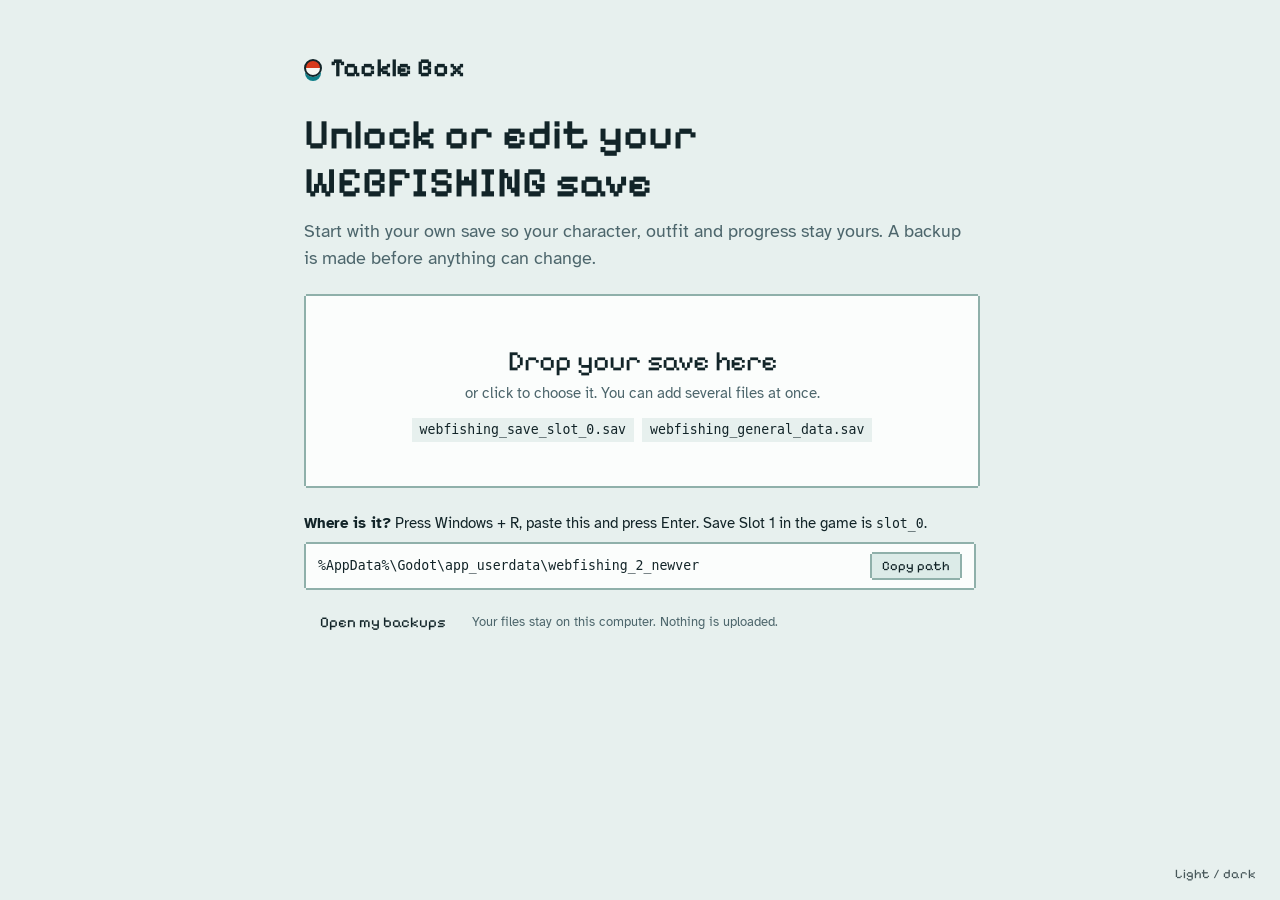
==== index.html @ 5edb7e79 "Split the editor into folders and add unlock, backups, fish maker and organizing Replaces the single" ====
<!doctype html>
<html lang="en">
<head>
<meta charset="utf-8">
<meta name="viewport" content="width=device-width,initial-scale=1">
<title>Tackle Box, a WEBFISHING save editor</title>
<link rel="preconnect" href="https://fonts.googleapis.com">
<link rel="stylesheet" href="https://fonts.googleapis.com/css2?family=Atkinson+Hyperlegible:wght@400;700&family=Pixelify+Sans:wght@500;600;700&display=swap">
<link rel="stylesheet" href="css/theme.css">
<link rel="stylesheet" href="css/base.css">
<link rel="stylesheet" href="css/components.css">
<link rel="stylesheet" href="css/views.css">
</head>
<body>
<svg width="0" height="0" aria-hidden="true" style="position:absolute"><defs id="tints"></defs></svg>
<div id="app"></div>
<div id="toasts" aria-live="polite"></div>
<div id="veil">Drop to open</div>
<button id="theme" class="btn ghost small" type="button" aria-label="Switch light or dark theme">Light / dark</button>
<input id="picker" type="file" accept=".sav,.backup" multiple hidden>
<noscript>This editor needs JavaScript.</noscript>

<!-- Plain scripts, not modules, so the page also works when opened straight from disk. Order matters. -->
<script src="js/core/variant.js"></script>
<script src="js/core/nodes.js"></script>
<script src="js/core/diff.js"></script>
<script src="js/core/zip.js"></script>
<script src="js/data/items.js"></script>
<script src="js/data/cosmetics.js"></script>
<script src="js/data/gear.js"></script>
<script src="js/data/secrets.js"></script>
<script src="js/data/item-order.js"></script>
<script src="js/data/fresh-save.js"></script>
<script src="js/app/dom.js"></script>
<script src="js/app/ui.js"></script>
<script src="js/app/catalog.js"></script>
<script src="js/app/fish.js"></script>
<script src="js/app/actions.js"></script>
<script src="js/app/state.js"></script>
<script src="js/app/backups.js"></script>
<script src="js/app/files.js"></script>
<script src="js/app/safety.js"></script>
<script src="js/app/doll.js"></script>
<script src="js/app/save-dialog.js"></script>
<script src="js/app/unlock-dialog.js"></script>
<script src="js/views/start.js"></script>
<script src="js/views/simple.js"></script>
<script src="js/views/progress.js"></script>
<script src="js/views/inventory.js"></script>
<script src="js/views/fish-maker.js"></script>
<script src="js/views/journal.js"></script>
<script src="js/views/cosmetics.js"></script>
<script src="js/views/secrets.js"></script>
<script src="js/views/quests.js"></script>
<script src="js/views/gear.js"></script>
<script src="js/views/settings.js"></script>
<script src="js/views/changes.js"></script>
<script src="js/views/backups.js"></script>
<script src="js/views/fresh.js"></script>
<script src="js/views/raw.js"></script>
<script src="js/app/shell.js"></script>
<script src="js/main.js"></script>
</body>
</html>
---- css/theme.css ----
/* Colours. --paper sits behind every picture: pale water, so both dark ink and cream art show up. */
:root{
  --bg:#0f1c24; --surface:#162832; --surface2:#1e3643; --line:#33505f; --text:#e9f2ee; --muted:#9bb2b8;
  --accent:#ff5a3c; --accent-ink:#1b0a06; --water:#58c7cf; --good:#8fd68a; --warn:#ffcf5c; --bad:#ff8a7a; --gold:#ffd166;
  --r0:#a7b6b2; --r1:#6ec6ff; --r2:#7ee0a1; --r3:#c9a0ff; --r4:#ffd166; --r5:#ff7a8a;
  --paper:#a9c7c0; --ink:#101c31;
  color-scheme:dark;
}
:root[data-theme="light"]{
  --bg:#e7f0ee; --surface:#fbfdfc; --surface2:#dcebe8; --line:#8fb0aa; --text:#122428; --muted:#4d666c;
  --accent:#d63a1c; --accent-ink:#ffffff; --water:#0f7f89; --good:#2c7a34; --warn:#8a6100; --bad:#b3261e; --gold:#8a6100;
  --r0:#6d7f7b; --r1:#1b78b8; --r2:#25825a; --r3:#7a45c2; --r4:#a87400; --r5:#c4304a; color-scheme:light;
}
@media (prefers-color-scheme: light){
  :root:not([data-theme="dark"]){
    --bg:#e7f0ee; --surface:#fbfdfc; --surface2:#dcebe8; --line:#8fb0aa; --text:#122428; --muted:#4d666c;
    --accent:#d63a1c; --accent-ink:#ffffff; --water:#0f7f89; --good:#2c7a34; --warn:#8a6100; --bad:#b3261e; --gold:#8a6100;
    --r0:#6d7f7b; --r1:#1b78b8; --r2:#25825a; --r3:#7a45c2; --r4:#a87400; --r5:#c4304a; color-scheme:light;
  }
}
---- css/base.css ----
*{box-sizing:border-box}
html,body{margin:0;height:100%}
body{background:var(--bg);color:var(--text);font:15px/1.5 "Atkinson Hyperlegible",system-ui,-apple-system,"Segoe UI",sans-serif;-webkit-font-smoothing:antialiased;font-variant-ligatures:none}
h1,h2,h3,h4,.brand-name,.btn,.nav,.drop-title{font-family:"Pixelify Sans","Atkinson Hyperlegible",system-ui,sans-serif}
h1{font-size:30px;line-height:1.15;margin:0 0 4px;font-weight:600}
h2{font-size:22px;margin:0;font-weight:600}
h3{font-size:18px;margin:0 0 10px;font-weight:600}
h4{font-size:16px;margin:14px 0 6px}
p{margin:0 0 10px}
code{font-family:ui-monospace,"Cascadia Code",Consolas,monospace;font-size:.88em}
.muted{color:var(--muted)} .small{font-size:13px} .warn{color:var(--warn)}
a{color:var(--water)}
:focus-visible{outline:3px solid var(--water);outline-offset:2px}
/* pixel-notched surfaces: the one signature */
.px{box-shadow:0 -2px 0 0 var(--line),0 2px 0 0 var(--line),-2px 0 0 0 var(--line),2px 0 0 0 var(--line);background:var(--surface);margin:2px}

.block{display:block} .right{text-align:right} .gold{color:var(--gold)}
.spacer{flex:1}
.link{font:inherit;background:none;border:0;padding:0;color:var(--water);text-decoration:underline;cursor:pointer}
details>summary{cursor:pointer}
@media (prefers-reduced-motion:reduce){*{transition:none!important;animation:none!important}}
button,input,select{font-variant-ligatures:none}
---- css/components.css ----
#app{min-height:100%;display:flex;flex-direction:column}
.top{display:flex;align-items:center;gap:8px;padding:10px 16px;background:var(--surface);border-bottom:2px solid var(--line);position:sticky;top:0;z-index:20;flex-wrap:wrap}
.brand{display:flex;align-items:center;gap:8px}
.brand-name{font-size:20px;font-weight:700;letter-spacing:.2px}
.brand.big .brand-name{font-size:26px}
.bobber{width:18px;height:18px;border-radius:50%;background:linear-gradient(var(--accent) 0 50%,#f6f6f2 50% 100%);border:2px solid var(--text);box-shadow:0 5px 0 -1px var(--water)}
.spacer{flex:1}
.filechips{display:flex;gap:8px;flex-wrap:wrap}
.filechip{display:inline-flex;gap:8px;align-items:center;padding:3px 6px 3px 10px;background:var(--surface2);border:1px solid var(--line);border-radius:3px;font-size:13px}
.filechip .x{background:none;border:0;color:var(--muted);cursor:pointer;padding:2px 6px;font-size:12px}
.filechip .x:hover{color:var(--text)}
.dot{width:9px;height:9px;border-radius:50%;background:var(--muted)} .dot.ok{background:var(--good)} .dot.warn{background:var(--warn)}
.fname{font-weight:600;max-width:100px;overflow:hidden;text-overflow:ellipsis;white-space:nowrap}

.btn{font-size:15px;padding:7px 14px;color:var(--text);background:var(--surface2);border:0;cursor:pointer;box-shadow:0 -2px 0 0 var(--line),0 2px 0 0 var(--line),-2px 0 0 0 var(--line),2px 0 0 0 var(--line);margin:2px}
.btn:hover:not(:disabled){background:var(--line)}
.btn:active:not(:disabled){transform:translateY(1px)}
.btn:disabled{opacity:.45;cursor:not-allowed}
.btn.primary{background:var(--accent);color:var(--accent-ink);box-shadow:0 -2px 0 0 var(--accent),0 2px 0 0 var(--accent),-2px 0 0 0 var(--accent),2px 0 0 0 var(--accent)}
.btn.primary:hover:not(:disabled){filter:brightness(1.1);background:var(--accent)}
.btn.ghost{background:transparent;box-shadow:none}
.btn.ghost:hover:not(:disabled){background:var(--surface2)}
.btn.danger{color:var(--bad)} .btn.primary.danger{color:var(--accent-ink)}
.btn.small{font-size:13px;padding:4px 10px}

.field{display:flex;flex-direction:column;gap:4px;margin:0 0 12px}
.field .lbl{font-weight:700;font-size:14px}
.field .hint{font-size:13px;color:var(--muted)}
.field.wide{grid-column:1/-1}
input[type=text],input[type=number],input[type=search],select{width:100%;font:inherit;color:var(--text);background:var(--bg);border:2px solid var(--line);border-radius:2px;padding:6px 8px;min-height:36px}
input[type=range]{width:100%;accent-color:var(--accent)}
input[type=checkbox],input[type=radio]{accent-color:var(--accent);width:18px;height:18px;margin:0}
.numwrap{display:flex;flex-direction:column;gap:6px}
.numwrap.changed input[type=number],.numwrap.changed input[type=text]{border-color:var(--accent)}
.two{display:grid;grid-template-columns:1fr 1fr;gap:10px}
.check{display:flex;align-items:center;gap:8px;cursor:pointer;margin:4px 0}
.check.big{padding:6px 0;font-size:15px}
.facts{display:grid;grid-template-columns:auto 1fr;gap:4px 14px;margin:0} .facts dt{color:var(--muted)} .facts dd{margin:0;word-break:break-word}

.toolbar{display:flex;gap:10px;align-items:center;flex-wrap:wrap;margin:6px 0 12px}
.toolbar .search{max-width:300px}
.toolbar select{width:auto}
.chips{display:flex;gap:6px;flex-wrap:wrap}
.chip{font:inherit;font-size:14px;padding:4px 12px;border-radius:2px;border:2px solid var(--line);background:var(--surface);color:var(--text);cursor:pointer}
.chip:hover{background:var(--surface2)} .chip.on{background:var(--text);color:var(--bg);border-color:var(--text)} .chip.static{cursor:default;font-size:12px;padding:1px 8px}
.pills{display:flex;gap:6px;flex-wrap:wrap}
.pill{font:inherit;font-size:13px;padding:3px 10px;background:var(--bg);border:2px solid var(--line);color:var(--muted);cursor:pointer;border-radius:2px}
.pill.on{background:currentColor;border-color:currentColor} .pill.on{color:var(--bg)}
.pill.r0.on,.pill.r1.on,.pill.r2.on,.pill.r3.on,.pill.r4.on,.pill.r5.on{color:var(--bg)}
.pill:not(.on):hover{border-color:var(--text);color:var(--text)}
.pill.r0{--c:var(--r0)} .pill.r1{--c:var(--r1)} .pill.r2{--c:var(--r2)} .pill.r3{--c:var(--r3)} .pill.r4{--c:var(--r4)} .pill.r5{--c:var(--r5)}
.pill[class*=" r"]:not(.on){border-color:var(--c);color:var(--c)}
.pill[class*=" r"].on{background:var(--c);border-color:var(--c);color:var(--bg)}
.pill.on:not([class*=" r"]){background:var(--text);border-color:var(--text);color:var(--bg)}

.overlay{position:fixed;inset:0;background:rgba(5,12,16,.66);display:grid;place-items:center;z-index:50;padding:16px}
.modal{width:min(520px,100%);max-height:90vh;display:flex;flex-direction:column;background:var(--surface)}
.modal.wide{width:min(900px,100%)}
.modal-head{display:flex;justify-content:space-between;align-items:center;padding:12px 16px;border-bottom:2px solid var(--line)}
.modal-body{padding:14px 16px;overflow:auto;display:flex;flex-direction:column;gap:10px}
.scroll{max-height:42vh;overflow:auto;padding:4px}
.addform{border-top:2px solid var(--line);padding-top:10px}
.addform .field{margin:0;width:100px} .addform .field.wide{width:auto}
#toasts{position:fixed;left:50%;transform:translateX(-50%);bottom:18px;display:flex;flex-direction:column;gap:8px;z-index:80;align-items:center;pointer-events:none}
.toast{background:var(--text);color:var(--bg);padding:8px 16px;border-radius:2px;box-shadow:0 4px 14px rgba(0,0,0,.35);transition:opacity .3s}
.toast.bad{background:var(--bad);color:#1a0705} .toast.out{opacity:0}
#veil{position:fixed;inset:0;z-index:90;background:rgba(15,28,36,.86);display:none;place-items:center;font:700 30px "Pixelify Sans",system-ui;color:#fff;border:6px dashed var(--accent);margin:10px;pointer-events:none}
#veil.on{display:grid}
#theme{position:fixed;right:12px;bottom:12px;z-index:30;opacity:.75;font-size:13px}
#theme:hover{opacity:1}


/* pictures sit on a pale backing, because most are drawn in dark ink */
.well{display:inline-grid;place-items:center;flex:none;background:var(--paper);border-radius:3px;width:36px;height:36px;padding:3px;color:var(--ink)}
.well img{width:100%;height:100%;object-fit:contain;min-width:0;min-height:0}
.well.big{width:52px;height:52px;padding:4px} .well.huge{width:80px;height:80px;padding:6px} .well.giant{width:132px;height:132px;padding:10px}
.well.none{background:transparent;border:2px dashed var(--line);color:var(--muted)}
.btn.huge{font-size:20px;padding:13px 24px}
.btn.primary.danger{background:var(--bad);color:#1a0705;box-shadow:0 -2px 0 0 var(--bad),0 2px 0 0 var(--bad),-2px 0 0 0 var(--bad),2px 0 0 0 var(--bad)}
.tag{font-size:12px;padding:0 8px;border:1px solid var(--line);border-radius:2px;color:var(--muted)}
.tag.good{color:var(--good);border-color:var(--good)} .tag.edited{color:var(--water);border-color:var(--water)}
.seg{display:inline-flex;border:2px solid var(--line)}
.seg button{font:inherit;font-family:"Pixelify Sans",system-ui,sans-serif;border:0;background:none;color:var(--muted);padding:5px 14px;cursor:pointer}
.seg button.on{background:var(--text);color:var(--bg)}
.check>span{min-width:0}
input[type=checkbox],input[type=radio]{flex:none}

.meters{display:grid;grid-template-columns:repeat(auto-fit,minmax(230px,1fr));gap:12px 22px;margin:18px 0}
.meters.one{grid-template-columns:1fr;margin:0;gap:9px}
.meter{display:grid;grid-template-columns:1fr auto;gap:3px 10px;font-size:14px}
.m-num{font-variant-numeric:tabular-nums;color:var(--muted)} .meter.full .m-num{color:var(--good)}
.m-bar{grid-column:1/-1;height:8px;background:var(--bg);border:1px solid var(--line)}
.m-bar i{display:block;height:100%;background:var(--water);transition:width .5s} .meter.full .m-bar i{background:var(--good)}

.doll{display:block;width:100%;max-width:240px;height:auto;margin:0 auto}
.doll.small{width:64px;flex:none;background:var(--paper);border-radius:3px;margin:0}
.portrait{background:var(--paper);color:var(--ink);padding:16px}
.portrait-cap{display:flex;flex-direction:column;align-items:center;gap:2px;margin-top:8px;text-align:center}
.portrait .muted{color:#24403f}

.savesteps{display:flex;flex-direction:column;gap:14px}
.sstep{display:flex;gap:12px} .sstep h3{margin:0 0 4px}
.tick{width:24px;height:24px;flex:none;display:grid;place-items:center;border:2px solid var(--line);color:var(--bg);font-weight:700}
.sstep.done .tick{background:var(--good);border-color:var(--good)}
.issue{margin:4px 0;padding:5px 10px;border-left:4px solid var(--warn);background:var(--surface2);font-size:14px} .issue.stop{border-color:var(--bad)}
.where{display:flex;justify-content:space-between;gap:12px;align-items:center;padding:8px 12px;flex-wrap:wrap} .path{word-break:break-all}
.picklist{display:flex;flex-direction:column;gap:10px}
.pick{display:flex;gap:14px;align-items:center;text-align:left;font:inherit;color:var(--text);border:0;padding:10px;cursor:pointer} .pick:hover{background:var(--surface2)}
---- css/views.css ----
.body{display:flex;flex:1;min-height:0}
.side{width:220px;flex:none;padding:14px 10px;border-right:2px solid var(--line);background:var(--surface);display:flex;flex-direction:column;gap:2px;position:sticky;top:57px;height:calc(100vh - 57px);overflow:auto}
.nav{display:flex;justify-content:space-between;align-items:center;gap:8px;width:100%;text-align:left;font-size:16px;padding:8px 10px;color:var(--text);background:none;border:0;cursor:pointer;border-left:4px solid transparent}
.nav:hover{background:var(--surface2)}
.nav.on{background:var(--surface2);border-left-color:var(--accent);font-weight:700}
.chg{width:9px;height:9px;background:var(--accent);border-radius:50%;flex:none}
.count{background:var(--accent);color:var(--accent-ink);font-size:12px;padding:0 7px;border-radius:9px;font-family:system-ui}
.side-sep{height:2px;background:var(--line);margin:10px 4px}
.side-foot{margin-top:auto;padding-top:14px}
main{flex:1;min-width:0;padding:22px 26px 60px;overflow:auto}
.page{max-width:1000px;margin:0 auto} .page.wide{max-width:1320px}
.page-head{display:flex;justify-content:space-between;align-items:flex-start;gap:16px;margin-bottom:16px;flex-wrap:wrap}
.row{display:flex;gap:10px;align-items:center} .row.wrap{flex-wrap:wrap} .row.end{justify-content:flex-end;margin-top:12px}
.row.end-align{align-items:flex-end}
.grow{flex:1;min-width:0}
.cols{display:grid;grid-template-columns:repeat(auto-fill,minmax(300px,1fr));gap:18px;align-items:start;margin:6px 0 18px}
.cols.cos{grid-template-columns:300px 1fr}
.card{padding:16px 18px;margin-bottom:16px}
.cols .card{margin-bottom:0}

.split{display:grid;grid-template-columns:1fr 340px;gap:20px;align-items:start}
.detail{padding:16px;position:sticky;top:76px;max-height:calc(100vh - 100px);overflow:auto}
.dhead{display:flex;gap:12px;align-items:center;margin-bottom:14px}
.empty{color:var(--muted);padding:20px 4px}
.grid{display:grid;grid-template-columns:repeat(auto-fill,minmax(118px,1fr));gap:10px}
.grid.compact{grid-template-columns:repeat(auto-fill,minmax(104px,1fr))}
.grid.lures{grid-template-columns:repeat(auto-fill,minmax(220px,1fr))}
.tile{position:relative;padding:0;display:flex;flex-direction:column;text-align:center;font:inherit;color:var(--text);cursor:pointer;border:0;min-width:0}
.tile>.tile-main,.tile.px:not(:has(.tile-main)){all:unset;box-sizing:border-box;cursor:pointer;display:flex;flex-direction:column;align-items:center;gap:3px;padding:12px 6px 8px;flex:1;min-width:0}
.tile>.tile-main:focus-visible{outline:3px solid var(--water);outline-offset:-3px}
.tile-name{font-size:13px;line-height:1.2;font-weight:700;word-break:break-word}
.tile-sub{font-size:12px;line-height:1.2;min-height:1em}
.tile:hover{background:var(--surface2)}
.tile.open{background:var(--surface2);box-shadow:0 -2px 0 0 var(--accent),0 2px 0 0 var(--accent),-2px 0 0 0 var(--accent),2px 0 0 0 var(--accent)}
.tile.sel{outline:3px dashed var(--water);outline-offset:1px}
.tile.missing img.ic{filter:grayscale(1) brightness(.6);opacity:.65} .tile.missing .tile-name{color:var(--muted)}
.tile.unknown .tile-name{font-style:italic}
.tile-check{position:absolute;top:6px;left:6px;z-index:2;opacity:.0;width:18px;height:18px}
.tile:hover .tile-check,.tile-check:focus-visible,.tile.sel .tile-check{opacity:1}
.tile-flags{position:absolute;top:5px;right:6px;display:flex;gap:3px;font-size:12px}
.tile.r1{box-shadow:0 -2px 0 0 var(--r1),0 2px 0 0 var(--r1),-2px 0 0 0 var(--r1),2px 0 0 0 var(--r1)}
.tile.r2{box-shadow:0 -2px 0 0 var(--r2),0 2px 0 0 var(--r2),-2px 0 0 0 var(--r2),2px 0 0 0 var(--r2)}
.tile.r3{box-shadow:0 -2px 0 0 var(--r3),0 2px 0 0 var(--r3),-2px 0 0 0 var(--r3),2px 0 0 0 var(--r3)}
.tile.r4{box-shadow:0 -2px 0 0 var(--r4),0 2px 0 0 var(--r4),-2px 0 0 0 var(--r4),2px 0 0 0 var(--r4)}
.tile.r5{box-shadow:0 -2px 0 0 var(--r5),0 2px 0 0 var(--r5),-2px 0 0 0 var(--r5),2px 0 0 0 var(--r5)}
.stamps{display:flex;gap:3px;margin-top:2px}
.stamps i{width:9px;height:9px;border:1.5px solid var(--c);opacity:.5}
.stamps i.on{background:var(--c);opacity:1}
.stamps .r0{--c:var(--r0)} .stamps .r1{--c:var(--r1)} .stamps .r2{--c:var(--r2)} .stamps .r3{--c:var(--r3)} .stamps .r4{--c:var(--r4)} .stamps .r5{--c:var(--r5)}
.mini{font:inherit;font-size:12px;border:0;border-top:2px solid var(--line);background:none;color:var(--muted);padding:4px;cursor:pointer;width:100%}
.mini:hover{background:var(--line);color:var(--text)}
.lure .check{padding:0 8px 8px;justify-content:center}
.lure .tile-main{padding-bottom:4px}

.hotbar-wrap{display:flex;align-items:center;gap:12px;margin:4px 0 8px}
.hotbar{display:flex;gap:8px}
.slot{width:62px;height:62px;display:grid;place-items:center;border:0;color:var(--text);cursor:pointer;position:relative;font:inherit}
.slot:hover{background:var(--surface2)} .slot.filled{background:var(--surface2)}
.slot-n{position:absolute;top:0;left:4px;font-size:11px;color:var(--muted);z-index:1} .slot.filled .slot-n{color:var(--ink)}
.bulk{display:flex;gap:12px;align-items:center;flex-wrap:wrap;padding:8px 12px;margin:0 2px 12px;background:var(--surface2)}

.tabs{display:flex;gap:4px;flex-wrap:wrap;border-bottom:2px solid var(--line);margin-bottom:12px}
.tab{font:inherit;font-size:16px;display:flex;gap:8px;align-items:baseline;padding:8px 14px;background:none;border:0;color:var(--text);cursor:pointer;border-bottom:4px solid transparent;margin-bottom:-2px;font-family:"Pixelify Sans",system-ui,sans-serif}
.tab.on{border-bottom-color:var(--accent);font-weight:700;background:var(--surface)}
.tab:hover{background:var(--surface2)}

.equip{display:grid;grid-template-columns:1fr 1fr;gap:0 10px}
.cos-right .chips{margin-bottom:8px}
.note{padding:8px 12px;border-left:4px solid var(--warn);background:var(--surface);margin:0 0 12px}
.row-item{display:flex;gap:12px;align-items:center;padding:10px 0;border-bottom:1px solid var(--line);flex-wrap:wrap}
.row-item:last-child{border:0} .row-item .numwrap{width:110px}

.quest .qhead{display:flex;justify-content:space-between;gap:8px;align-items:start}
.bar{height:12px;background:var(--bg);border:2px solid var(--line);margin:4px 0 12px}
.bar i{display:block;height:100%;background:var(--water)}
ul.plain{margin:8px 0 0;padding-left:18px;columns:2}

.changes{list-style:none;margin:0;padding:0}
.crow{display:flex;justify-content:space-between;gap:16px;padding:6px 0;border-bottom:1px solid var(--line);flex-wrap:wrap}
.crow:last-child{border:0} .cpath{font-weight:700} .cval{text-align:right}
.from{color:var(--bad)} .to{color:var(--good)}
.crow.removed .cpath{text-decoration:line-through;text-decoration-thickness:1px}

.tree{font-size:14px}
.tnode{margin-left:0} .tchildren{margin-left:16px;border-left:2px solid var(--line);padding-left:10px}
.tnode>summary{cursor:pointer;padding:3px 0;display:flex;gap:10px;align-items:baseline;list-style-position:inside}
.tnode.leaf{display:grid;grid-template-columns:minmax(120px,220px) 54px 1fr;gap:8px;align-items:center;padding:2px 0}
.tnode.leaf input[type=text],.tnode.leaf input[type=number]{min-height:30px;padding:2px 6px}
.tkey{font-weight:700;word-break:break-all} .ttype{color:var(--muted);font-size:12px;font-family:ui-monospace,Consolas,monospace}


.body.simple main{padding-top:34px}
.simple-page{max-width:1060px;margin:0 auto;display:grid;grid-template-columns:300px 1fr;gap:40px;align-items:start}
.simple-page .portrait{padding:24px 18px}
.simple-main h1{font-size:36px}
.options{margin:18px 0} .options summary{font-weight:700}
.optgrid{display:grid;grid-template-columns:repeat(auto-fill,minmax(250px,1fr));gap:4px 20px;margin-top:8px}
.optgrid .check{align-items:flex-start}

.landing{max-width:820px;margin:0 auto;padding:48px 24px 60px}
.landing h1{font-size:42px;max-width:16ch;margin:24px 0 10px}
.lede{font-size:18px;color:var(--muted);max-width:56ch;margin-bottom:24px}
.drop{display:flex;flex-direction:column;align-items:center;width:100%;padding:44px 24px;font:inherit;color:var(--text);border:0;cursor:pointer}
.drop:hover{background:var(--surface2)} .drop-title{font-size:28px}
.drop-types{display:flex;gap:8px;flex-wrap:wrap;justify-content:center;margin-top:14px} .drop-types code{background:var(--bg);padding:2px 8px}
.where-block{margin:26px 0 16px}

.pagemark{color:var(--muted);font-size:14px;margin:18px 0 8px;font-weight:500} .pagemark:first-child{margin-top:0}
.tile.movable .tile-main{cursor:grab;touch-action:pan-y}
.dragghost{position:fixed;left:0;top:0;z-index:70;pointer-events:none;display:flex;gap:8px;align-items:center;padding:4px 8px}
body.arranging,body.arranging *{cursor:grabbing!important;user-select:none}
.tile img{-webkit-user-drag:none;user-select:none} .tile.dragging{opacity:.4}
.tile.before::before,.tile.after::after{content:"";position:absolute;top:-2px;bottom:-2px;width:4px;background:var(--accent);z-index:3}
.tile.before::before{left:-8px} .tile.after::after{right:-8px}
.slot.over{outline:3px solid var(--accent)}
.hbflag{background:var(--text);color:var(--bg);padding:0 5px;font-size:11px}
.tile.missing .well{opacity:.45} .tile-main.still{cursor:default}
.tile.plain{align-items:center;gap:4px;padding:10px 6px}
.lurebtns{justify-content:center;flex-wrap:wrap;padding-bottom:8px}
.titletag{min-height:52px;display:grid;place-items:center;font-size:13px;color:var(--water)}
.cols.cos{grid-template-columns:320px 1fr} .cols.cos .portrait{margin:-2px -4px 16px}

.maker{display:grid;grid-template-columns:1fr 280px;gap:26px;align-items:start}
.fishcard{padding:18px;text-align:center;background:var(--surface2)} .fishcard .well{margin-bottom:10px} .fishcard .facts{text-align:left;font-size:14px}
.r0-text{color:var(--r0)} .r1-text{color:var(--r1)} .r2-text{color:var(--r2)} .r3-text{color:var(--r3)} .r4-text{color:var(--r4)} .r5-text{color:var(--r5)}

.vault{display:flex;flex-direction:column;gap:12px;margin:16px 0}
.vrow{display:flex;gap:16px;align-items:center;padding:12px 14px} .vicon{width:64px;text-align:center;font-size:30px;flex:none}
.vacts{display:flex;flex-direction:column;gap:4px} .notebox{max-width:320px;margin-top:6px;min-height:30px!important;padding:2px 8px!important}
.help{padding:10px 16px} .help ol{margin:10px 0;padding-left:22px}

@media (max-width:900px){
  .body{flex-direction:column}
  .side{position:static;width:auto;height:auto;flex-direction:row;flex-wrap:wrap;border-right:0;border-bottom:2px solid var(--line)}
  .side-foot,.side-sep{display:none} .nav{width:auto;border-left:0;border-bottom:4px solid transparent} .nav.on{border-bottom-color:var(--accent)}
  main{padding:16px 14px 60px} .split,.simple-page,.maker,.cols.cos{grid-template-columns:1fr}
  .detail{position:static;max-height:none} .landing h1,.simple-main h1{font-size:30px} .vrow{flex-wrap:wrap}
}

.secretblock{margin:0 0 34px} .secretblock h2{margin-bottom:2px}
.secrets{display:grid;grid-template-columns:repeat(auto-fill,minmax(420px,1fr));gap:14px}
.secret{display:flex;gap:16px;align-items:flex-start;padding:14px} .secret h3{margin:0} .secret p{margin:4px 0 0}
.titlewell{font-size:13px;text-align:center;line-height:1.15;font-weight:700}
@media (max-width:900px){.secrets{grid-template-columns:1fr} .secret{flex-wrap:wrap}}
.heart img{width:16px;height:16px;object-fit:contain;display:block}
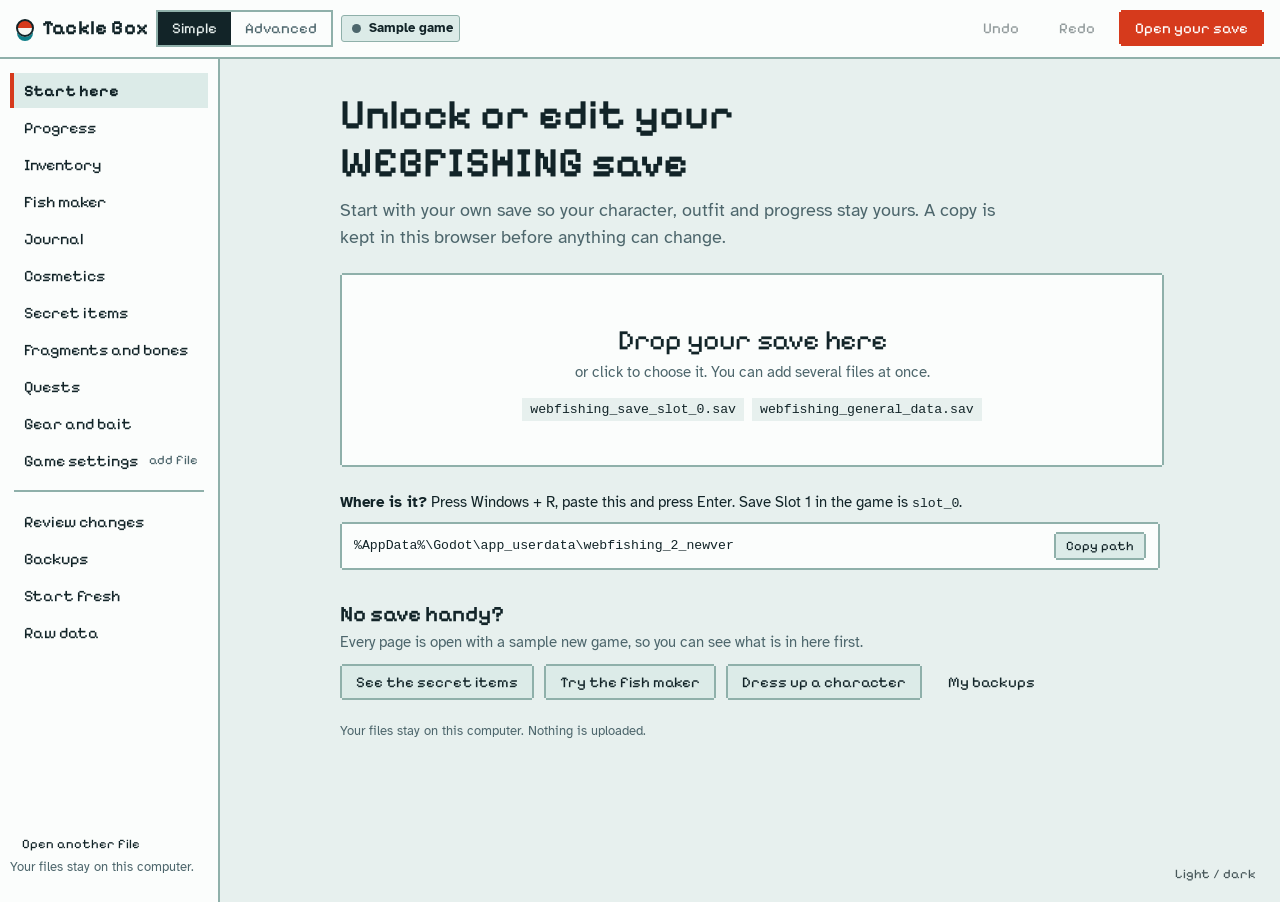
==== commit 3bd52b6b: "Add clear inventory, fragments, bones and other finds - Unlock everything can clear the inventory fi" ====
--- a/index.html
+++ b/index.html
@@ -30,6 +30,7 @@
 <script src="js/data/gear.js"></script>
 <script src="js/data/secrets.js"></script>
 <script src="js/data/item-order.js"></script>
+<script src="js/data/collectibles.js"></script>
 <script src="js/data/fresh-save.js"></script>
 <script src="js/app/dom.js"></script>
 <script src="js/app/ui.js"></script>
@@ -51,6 +52,7 @@
 <script src="js/views/journal.js"></script>
 <script src="js/views/cosmetics.js"></script>
 <script src="js/views/secrets.js"></script>
+<script src="js/views/collectibles.js"></script>
 <script src="js/views/quests.js"></script>
 <script src="js/views/gear.js"></script>
 <script src="js/views/settings.js"></script>
--- a/css/components.css
+++ b/css/components.css
@@ -106,3 +106,5 @@
 .where{display:flex;justify-content:space-between;gap:12px;align-items:center;padding:8px 12px;flex-wrap:wrap} .path{word-break:break-all}
 .picklist{display:flex;flex-direction:column;gap:10px}
 .pick{display:flex;gap:14px;align-items:center;text-align:left;font:inherit;color:var(--text);border:0;padding:10px;cursor:pointer} .pick:hover{background:var(--surface2)}
+/* the game draws these very small in the middle of their picture */
+.well.zoom2,.well.zoom4{overflow:hidden} .well.zoom2 img{transform:scale(2)} .well.zoom4 img{transform:scale(3.6)}
--- a/css/views.css
+++ b/css/views.css
@@ -97,8 +97,8 @@
 .optgrid{display:grid;grid-template-columns:repeat(auto-fill,minmax(250px,1fr));gap:4px 20px;margin-top:8px}
 .optgrid .check{align-items:flex-start}
 
-.landing{max-width:820px;margin:0 auto;padding:48px 24px 60px}
-.landing h1{font-size:42px;max-width:16ch;margin:24px 0 10px}
+.landing{max-width:820px;margin:0 auto;padding:10px 0 40px}
+.landing h1{font-size:42px;max-width:16ch;margin:0 0 10px}
 .lede{font-size:18px;color:var(--muted);max-width:56ch;margin-bottom:24px}
 .drop{display:flex;flex-direction:column;align-items:center;width:100%;padding:44px 24px;font:inherit;color:var(--text);border:0;cursor:pointer}
 .drop:hover{background:var(--surface2)} .drop-title{font-size:28px}
@@ -143,3 +143,7 @@
 .titlewell{font-size:13px;text-align:center;line-height:1.15;font-weight:700}
 @media (max-width:900px){.secrets{grid-template-columns:1fr} .secret{flex-wrap:wrap}}
 .heart img{width:16px;height:16px;object-fit:contain;display:block}
+.lookaround{margin:30px 0 22px} .lookaround .btn:first-child{margin-left:2px}
+.samplebar{display:flex;justify-content:space-between;align-items:center;gap:14px;flex-wrap:wrap;padding:8px 14px;margin:0 auto 20px;max-width:1320px;border-left:4px solid var(--warn)}
+.asklist{display:flex;flex-direction:column;gap:12px} .asklist .check{align-items:flex-start}
+.setcount{width:90px} .row-item .btn{flex:none}
